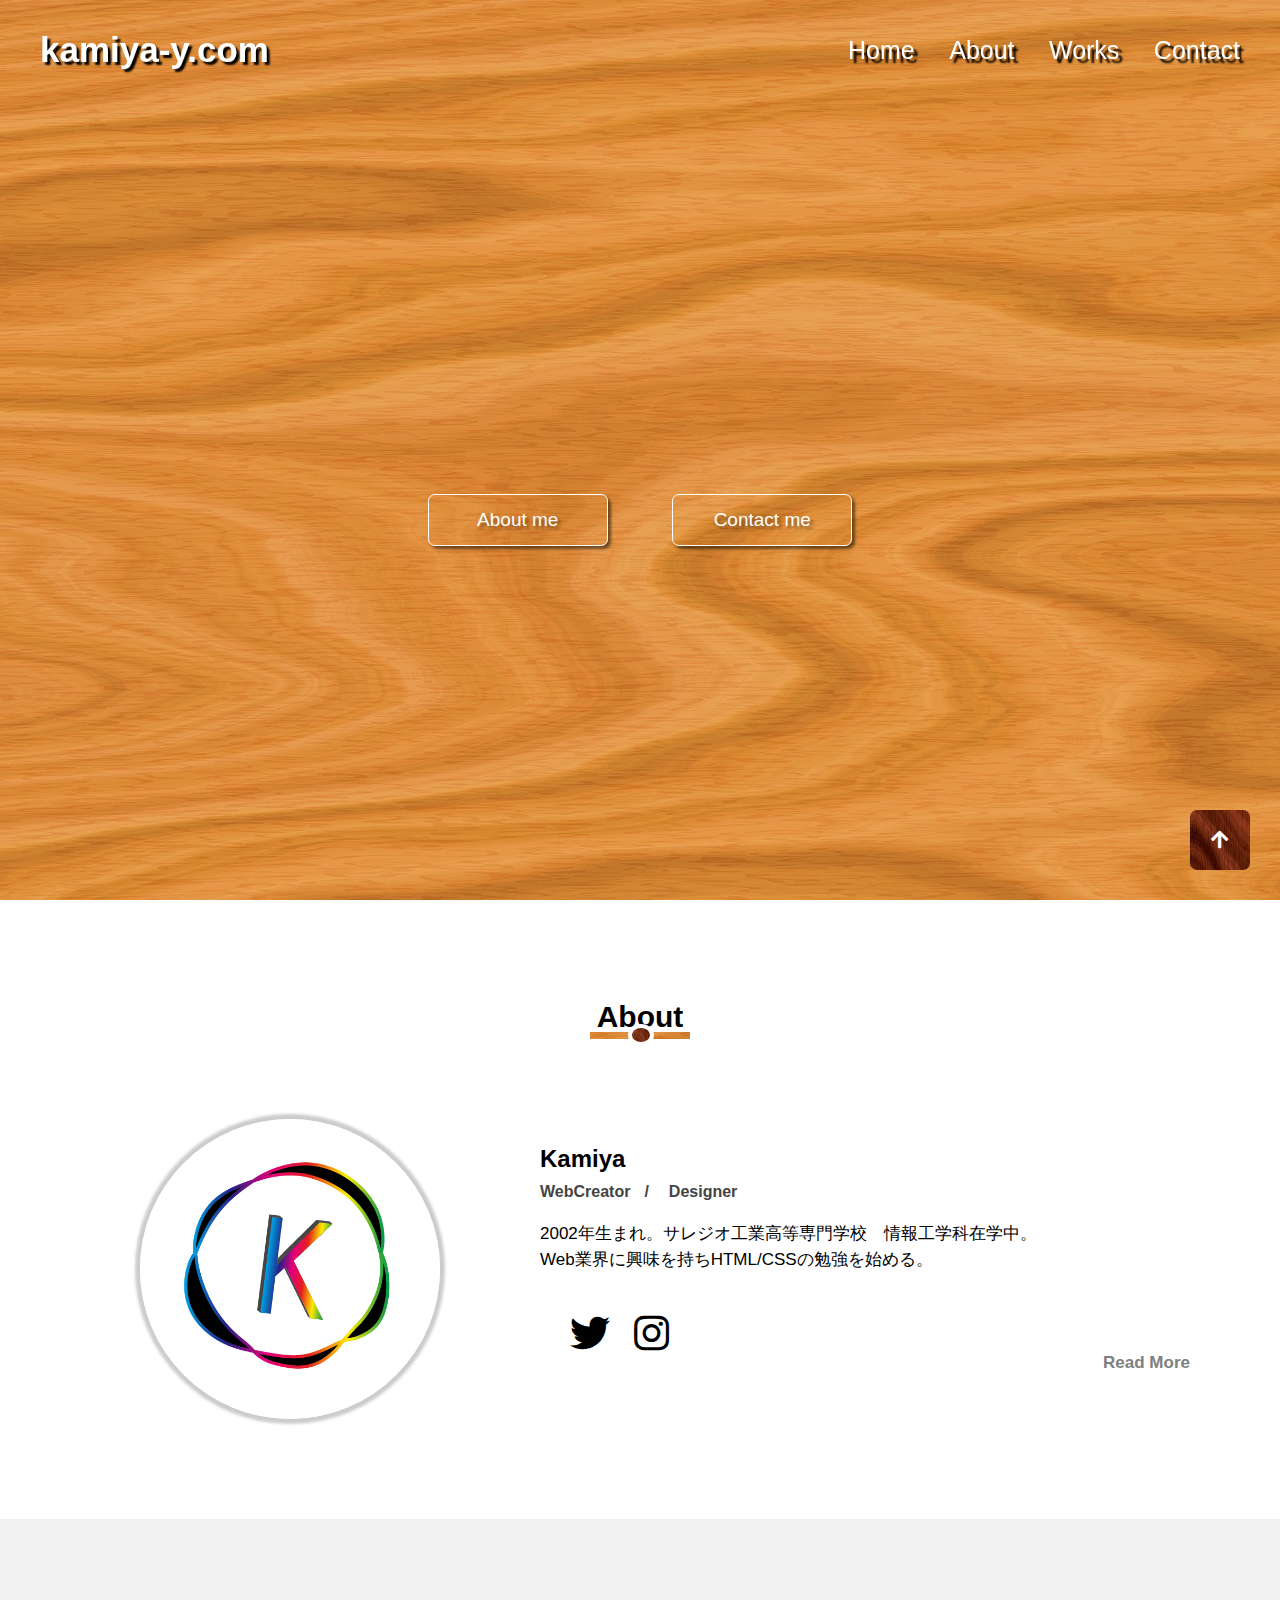
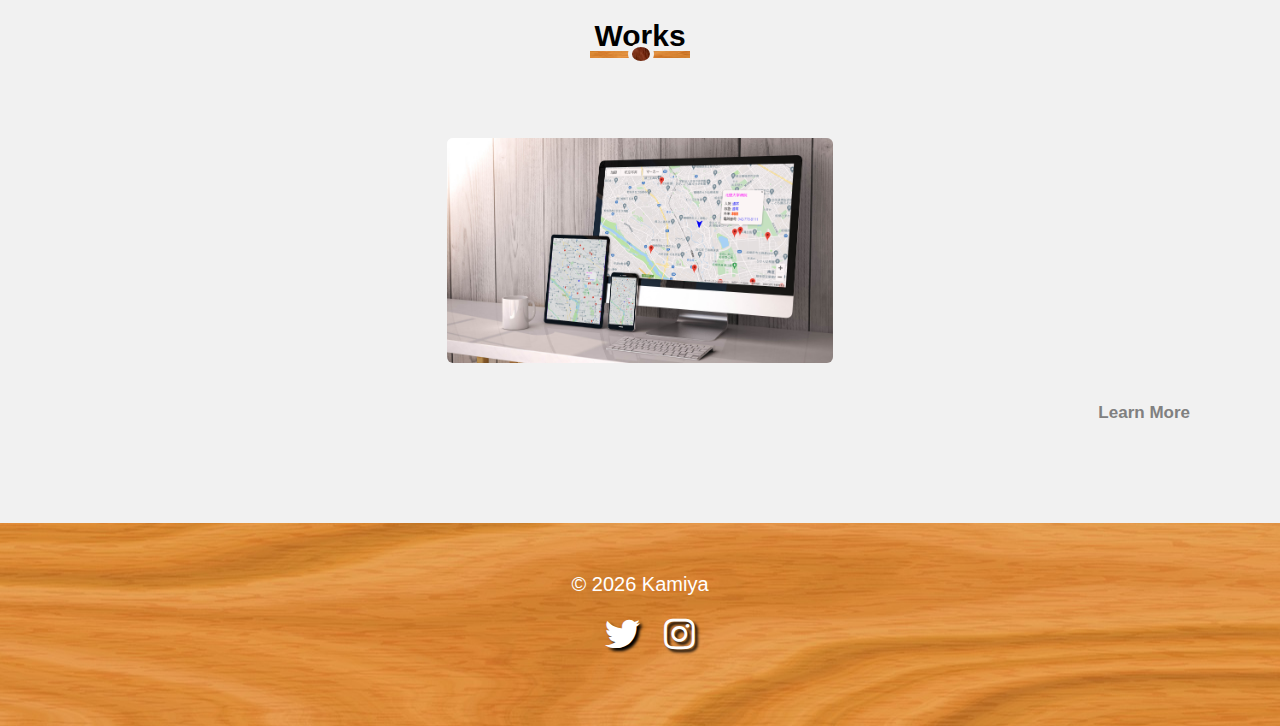
==== index.html @ f26e0601 "Latest version" ====
<!DOCTYPE html>
<html lang="ja">
  <head>
    <!-- Global site tag (gtag.js) - Google Analytics -->
    <script async src="https://www.googletagmanager.com/gtag/js?id=UA-159434631-1"></script>
    <script>
      window.dataLayer = window.dataLayer || [];
      function gtag(){dataLayer.push(arguments);}
      gtag('js', new Date());

      gtag('config', 'UA-159434631-1');
    </script>
    <meta charset="UTF-8">
    <meta name="viewport" content="width=device-width">
    <title>Home</title>
    <link rel="shortcut icon" href="favicon.ico">
    <link rel="stylesheet" href="css/styles.css">
    <link rel="stylesheet" href="css/home.css">
    <link rel="stylesheet" href="css/works.css">
    <script src="js/jquery-3.5.1.min.js"></script>
    <script src="js/scripts.js"></script>
    <link rel="stylesheet" href="css/fontawesome/css/all.css">
  </head>

  <body>
    <nav class="navbar">
      <div class="inner">
        <a href="/" class="logo">kamiya-y.com</a>
        <button class="toggle-menu">
          <span></span>
          <span></span>
          <span></span>
        </button>
        <div class="navbar-menu">
          <a href="/">Home</a>
          <a href="/about">About</a>
          <a href="/works">Works</a>
          <a href="mailto:info@kamiya-y.com">Contact</a>
        </div>
      </div>
    </nav>

    <section id="home">
      <div class="inner">
        <div class="content">
          <h1>
            <span>H</span>
            <span>O</span>
            <span>M</span>
            <span>E</span>
          </h1>
          <div class="button">
            <a href="#about">About me</a>
            <a href="mailto:info@kamiya-y.com">Contact me</a>
          </div>
        </div>
      </div>
    </section>

    <section id="about">
      <div class="inner">
        <h1 class="title">About</h1>
        <div class="about-content">
          <img src="img/kamiya.jpg" alt="Kamiya" class="about-picture">
          <div class="about-text">
            <h2>Kamiya</h2>
            <h3>
              <span>WebCreator</span>
              <span>Designer</span>
            </h3>
            <p>
              2002年生まれ。サレジオ工業高等専門学校　情報工学科在学中。
              <br>
              Web業界に興味を持ちHTML/CSSの勉強を始める。
            </p>

            <div class="social-media-link">
              <a href="https://twitter.com/kamiya_y_com" target="_blank" class="fab fa-twitter" id="twitter"></a>
              <a href="https://www.instagram.com/kamiya_y_com/" target="_blank" class="fab fa-instagram" id="instagram"></a>
              <!-- <a href="#" class="fab fa-youtube" id="youtube"></a> -->
            </div>

            <h4>
              <a href="/about/#about">Read More</a>
            </h4>
          </div>
          
        </div>
      </div>
    </section>

    <section id="works" class="grey">
      <div class="inner">
        <h1 class="title">Works</h1>
        <div class="works">
          <a href="https://kamiya-y.jp/works/archive/MedicalStatusMap/index.html" class="work">
            <img src="../img/works/Medical-Institution-Status-Map.png" alt="work">
            <div class="info">
              医療機関受け入れ可否状況MAP(ver.2.0)
              <p class="caution">(読み込みに時間がかかります)</p>
            </div>
          </a>
        </div>
            <h4>
              <a href="/works/#works">Learn More</a>
            </h4>
    </section>

    <footer>
      <div class="inner">
        <div class="copyright">
          &copy; <script>document.write(new Date().getFullYear());</script> Kamiya
        </div>
        <div class="social-media-link">
          <a href="https://twitter.com/kamiya_y_com" target="_blank" class="fab fa-twitter" id="twitter"></a>
          <a href="https://www.instagram.com/kamiya_y_com/" target="_blank" class="fab fa-instagram" id="instagram"></a>
          <!-- <a href="#" class="fab fa-youtube" id="youtube"></a> -->
        </div>
      </div>
    </footer>

    <button class="TOP fas fa-arrow-up"></button>

  </body>
</html>
---- css/styles.css ----
* {
  box-sizing: border-box;
  font-family: "inherit",sans-serif;
  margin: 0;
  padding: 0;
  text-decoration: none;
}

html {
  scroll-behavior: smooth;
}

::-webkit-scrollbar {
  display: none;
}

.inner {
  margin: auto;
  max-width: 1300px;
  padding: 0 40px;
}

/* navbar css */

.navbar {
  background: transparent;
  padding: 30px 0;
  position: fixed;
  text-shadow: 4px 4px 2px black;
  top: 0;
  transition: .3s linear;
  width: 100%;
  z-index: 10;
}

.navbar .inner {
  align-items: center;
  display: flex;
  justify-content: space-between;
}

.logo {
  color: white;
  font-size: 35px;
  font-weight: bold;
  text-shadow: 3px 3px 2px black;
}

.toggle-menu {
  background: none;
  border: none;
  cursor: pointer;
  display: none;
  outline: none;
  position: relative;
  width: 30px;
  z-index: 10;
}

.toggle-menu span {
  background: white;
  display: block;
  height: 3px;
  margin: 6px 0;
  position: relative;
  transition: .3s linear;
}

.navbar-menu a {
  color: white;
  font-size: 25px;
  font-weight: 500;
  margin-left: 30px;
  transition: .2s linear;
}

.navbar-menu a:hover {
  text-shadow: 0 0 .65px black, 0 0 .65px black;
}

.sticky {
  background: white;
  padding: 18px 0;
}

.sticky .logo {
  color: black;
  text-shadow: 2px 2px 2px grey;
}

.sticky .navbar-menu a {
  color: black;
  text-shadow: 2.5px 2.5px 2px grey;
}

.sticky .navbar-menu a:hover {
  text-shadow: 0 0 .65px #333, 0 0 .65px #333;
}

.sticky .toggle-menu span {
  background: black;
}

/* home css */

#home {
  background: url(../img/lightwood.jpg) no-repeat center;
  background: cover fixed;
  height: 100vh;
  min-height: 500px;
  /* opacity: 0.7; */
}

#home .inner {
  align-items: center;
  display: flex;
  height: 100%;
  justify-content: center;
  text-align: center;
}

#home .content {
  color: white;
  width: 100%;
}

#home .content h1 {
  font-size: 70px;
  text-shadow: 7px 7px 5px black;
}

#home .content h1 span {
  animation: drop 90s 1s ease-in-out forwards;
  display: inline-block;
  transform: translateY(-700px);
}

#home .content h1 span:nth-child(1) {
  animation: drop 2s 1s ease-in-out forwards;
}

#home .content h1 span:nth-child(2) {
  animation: drop 2s 1.2s ease-in-out forwards;
}

#home .content h1 span:nth-child(3) {
  animation: drop 2s 1.4s ease-in-out forwards;
}

#home .content h1 span:nth-child(4) {
  animation: drop 2s 1.6s ease-in-out forwards;
}

#home .content h1 span:nth-child(5) {
  animation: drop 2s 1.8s ease-in-out forwards;
}

#home .content h1 span:nth-child(6) {
  animation: drop 2s 2.0s ease-in-out forwards;
}

#home .content h1 span:nth-child(7) {
  animation: drop 2s 2.2s ease-in-out forwards;
}

@keyframes drop {
  40% {
    transform: translateY(30px);
  }
  50% {
    transform: translateY(15px);
  }
  100% {
    transform: translateY(15px);
  }
}

/* content section css */

section {
  background: white;
  padding: 100px 0;
}

section.grey {
  background: #f1f1f1;
}

section.grey .title::after {
  border: 4px solid #f1f1f1;
}

/* sns css */

.social-media-link {
  height: 50px;
  margin: 20px 0 10px 20px;
}

.social-media-link a {
  color: white;
  font-size: 35px;
  margin: 0 10px;
  text-shadow: 3px 3px 3px black;
  transition: .2s linear;
}

#twitter:hover {
  color: #00acee;
  text-shadow: none;
}

#instagram:hover {
  background: radial-gradient(circle at 30% 107%, #fdf497 0%, #fdf497 5%, #fd5949 45%, #d6249f 60%, #285aeb 90%);
  -webkit-background-clip: text;
          background-clip: text;
  -webkit-text-fill-color: transparent;
  text-shadow: none;
}

#youtube:hover {
  background: radial-gradient(at center, white 40%, transparent 40%);
  color: red;
  text-shadow: none;
}

/* content title css */

.title {
  color: black;
  font-size: 30px;
  margin-bottom: 80px;
  padding-bottom: 5px;
  position: relative;
  text-align: center;
}

.title::before {
  background: url(../img/lightwood.jpg);
  bottom: 0;
  content: "";
  height: 7px;
  left: calc(50% - 50px);
  position: absolute;
  width: 100px;
}

.title::after {
  background: url(../img/darkwood.jpg);
  border: 4px solid white;
  border-radius: 50%;
  bottom: -7px;
  content: "";
  height: 14px;
  left: calc(50% - 12px);
  position: absolute;
  width: 18px;
}

/* footer css */

footer {
  background: url(../img/lightwood.jpg) no-repeat center;
  color: white;
  padding: 50px 0;
  text-align: center;
}

.copyright {
  font-size: 20px;
}

/* go to top css */

.TOP {
  background: url(../img/darkwood.jpg) no-repeat;
  border: none;
  border-radius: 7px;
  bottom: 30px;
  color: white;
  cursor: pointer;
  display: none;
  font-size: 20px;
  font-weight: bold;
  height: 60px;
  outline: none;
  position: fixed;
  right: 30px;
  width: 60px;
  z-index: 10;
}

.TOP:active {
  box-shadow: 0 0 1px rgba(0, 0, 0, .2);
  transform: translate3d(0,4px,0);
}


@media screen and (max-width: 980px) {
  .logo {
    font-size: 20px;
  }

  .toggle-menu {
    display: block;
  }

  .navbar-menu {
    background: url(../img/wood.jpg);
    height: 100vh;
    max-width: 400px;
    padding: 80px 50px;
    position: fixed;
    right: -100%;
    top: 0;
    transition: .3s linear;
    width: 100%;
  }

  .navbar-menu a {
    display: block;
    font-size: 30px;
    margin: 30px 0;
    text-shadow: none;
  }

  .sticky .navbar-menu a {
    color: white;
    text-shadow: none;
  }

  .navbar-menu.active {
    right: 0;
  }

  .toggle-menu.active span:nth-child(1) {
    background: white;
    top: 4px;
    transform: rotate(-45deg);
  }

  .toggle-menu.active span:nth-child(2) {
    background: white;
    opacity: 0;
  }

  .toggle-menu.active span:nth-child(3) {
    background: white;
    bottom: 14px;
    transform: rotate(45deg);
  }

  .inner {
    max-width: 800px;
  }
}

@media screen and (max-width: 600px) {
  .inner {
    padding: 0 20px;
  }
}
---- css/home.css ----
/* home css */
#home .button {
  margin-top: 60px;
}

#home .button a {
  border: 1px solid white;
  border-radius: 7px;
  box-shadow: 3px 3px 3px rgba(0, 0, 0, .507);
  color: white;
  display: inline-block;
  font-size: 19px;
  margin: 15px 30px;
  padding: 14px 0;
  text-shadow: 3px 3px 3px rgba(0, 0, 0, .356);
  transition: .2s linear;
  width: 180px;
}

#home .button a:hover {
  box-shadow: 0 0 1px rgba(0, 0, 0, .2);
  text-shadow: 0 0 .65px black, 0 0 .65px black;
  -webkit-transform: translateY(4px);
          transform: translateY(4px);
}

/* about css */

.about-content {
  align-items: center;
  display: flex;
  flex-wrap: wrap;
  margin: 0 auto;
}

.about-picture {
  border-radius: 50%;
  box-shadow: 0 0 3px 5px #ccc;
  height: 300px;
  margin: 0 100px;
  width: 300px;
}

.about-text {
  flex: 1;
}

.about-text h3 {
  color: #444;
  font-size: 16px;
  margin: 10px 0;
}

.about-text h3 span:nth-child(1):after {
  content: "/";
  display: inline-block;
  height: 6px;
  margin: 0 14px;
  width: 6px;
}

.about-text p {
  font-size: 17px;
  line-height: 26px;
  margin-top: 20px;
  text-align: justify;
}

.about-text h4 {
  float: right;
  font-size: 17px;
  margin: 0 50px 20px 0;
}

.about-text h4 a {
  color: grey;
}

.about-text .social-media-link a {
  color: black;
  font-size: 40px;
  margin: 20px 10px;
  text-shadow: none;
}

/* works css */

.works {
  display: flex;
  flex-wrap: wrap;
  justify-content: space-between;
}

.work {
  border-radius: 6px;
  cursor: pointer;
  margin: 10px 0;
  overflow: hidden;
  position: relative;
  width: calc(33% - 10px);
}

.work img {
  height: 100%;
  transition: .4s linear;
  width: 100%;
}

.work::before {
  background: white;
  content: "";
  height: 100%;
  opacity: 0;
  position: absolute;
  transform: scale(0);
  transition: .2s linear;
  width: 100%;
  z-index: 1;
}

.work .info {
  bottom: 40px;
  color: black;
  left: 40px;
  opacity: 0;
  position: absolute;
  transition: .4s linear;
  z-index: 2;
}

.work:hover img {
  transform: scale(1.4);
}

.work:hover::before,
.work:hover .info {
  opacity: .5;
  transform: scale(1);
}

#works h4 {
  font-size: 17px;
  margin: 40px 50px 0 0;
  text-align: right;
}

#works h4 a {
  color: grey;
}

@media screen and (max-width: 980px) {
  .about-picture {
    margin: 0 auto 60px;
  }

  .about-text {
    flex: 100%;
    text-align: center;
  }

  .about-text h4,
  .works h4 {
    margin: 40px 0 0;
    text-align: right;
    width: 100%;
  }

  .work {
    width: calc(50% - 10px);
  }
}
---- css/works.css ----
/* works css */
.works {
  display: flex;
  flex-wrap: wrap;
  justify-content: space-between;
}

.work {
  border-radius: 6px;
  cursor: pointer;
  margin: 10px 0;
  overflow: hidden;
  position: relative;
  width: calc(33% - 10px);
}

.work img {
  margin: 0 auto;
  transition: .4s linear;
  width: 100%;
}

.works a {
  align-items: center;
  background: white;
  display: flex;
  margin: 0 auto;
}

.work video {
  transition: .4s linear;
  width: 100%;
}

.work::before {
  background: white;
  content: "";
  height: 100%;
  opacity: 0;
  position: absolute;
  transform: scale(0);
  transition: .2s linear;
  width: 100%;
  z-index: 1;
}

.work .info {
  bottom: 25px;
  color: black;
  font-size: 20px;
  margin-left: 10px;
  opacity: 0;
  position: absolute;
  transition: .4s linear;
  width: calc(100% - 10px);
  z-index: 2;
}

.caution {
  color: red;
  font-size: 20px;
  font-weight: bold;
}

.work:hover img {
  transform: scale(1.4);
}

.work:hover video {
  transform: scale(1.4);
}

.work:hover .info {
  opacity: 1;
}

.work:hover::before {
  opacity: .7;
  transform: scale(1);
}
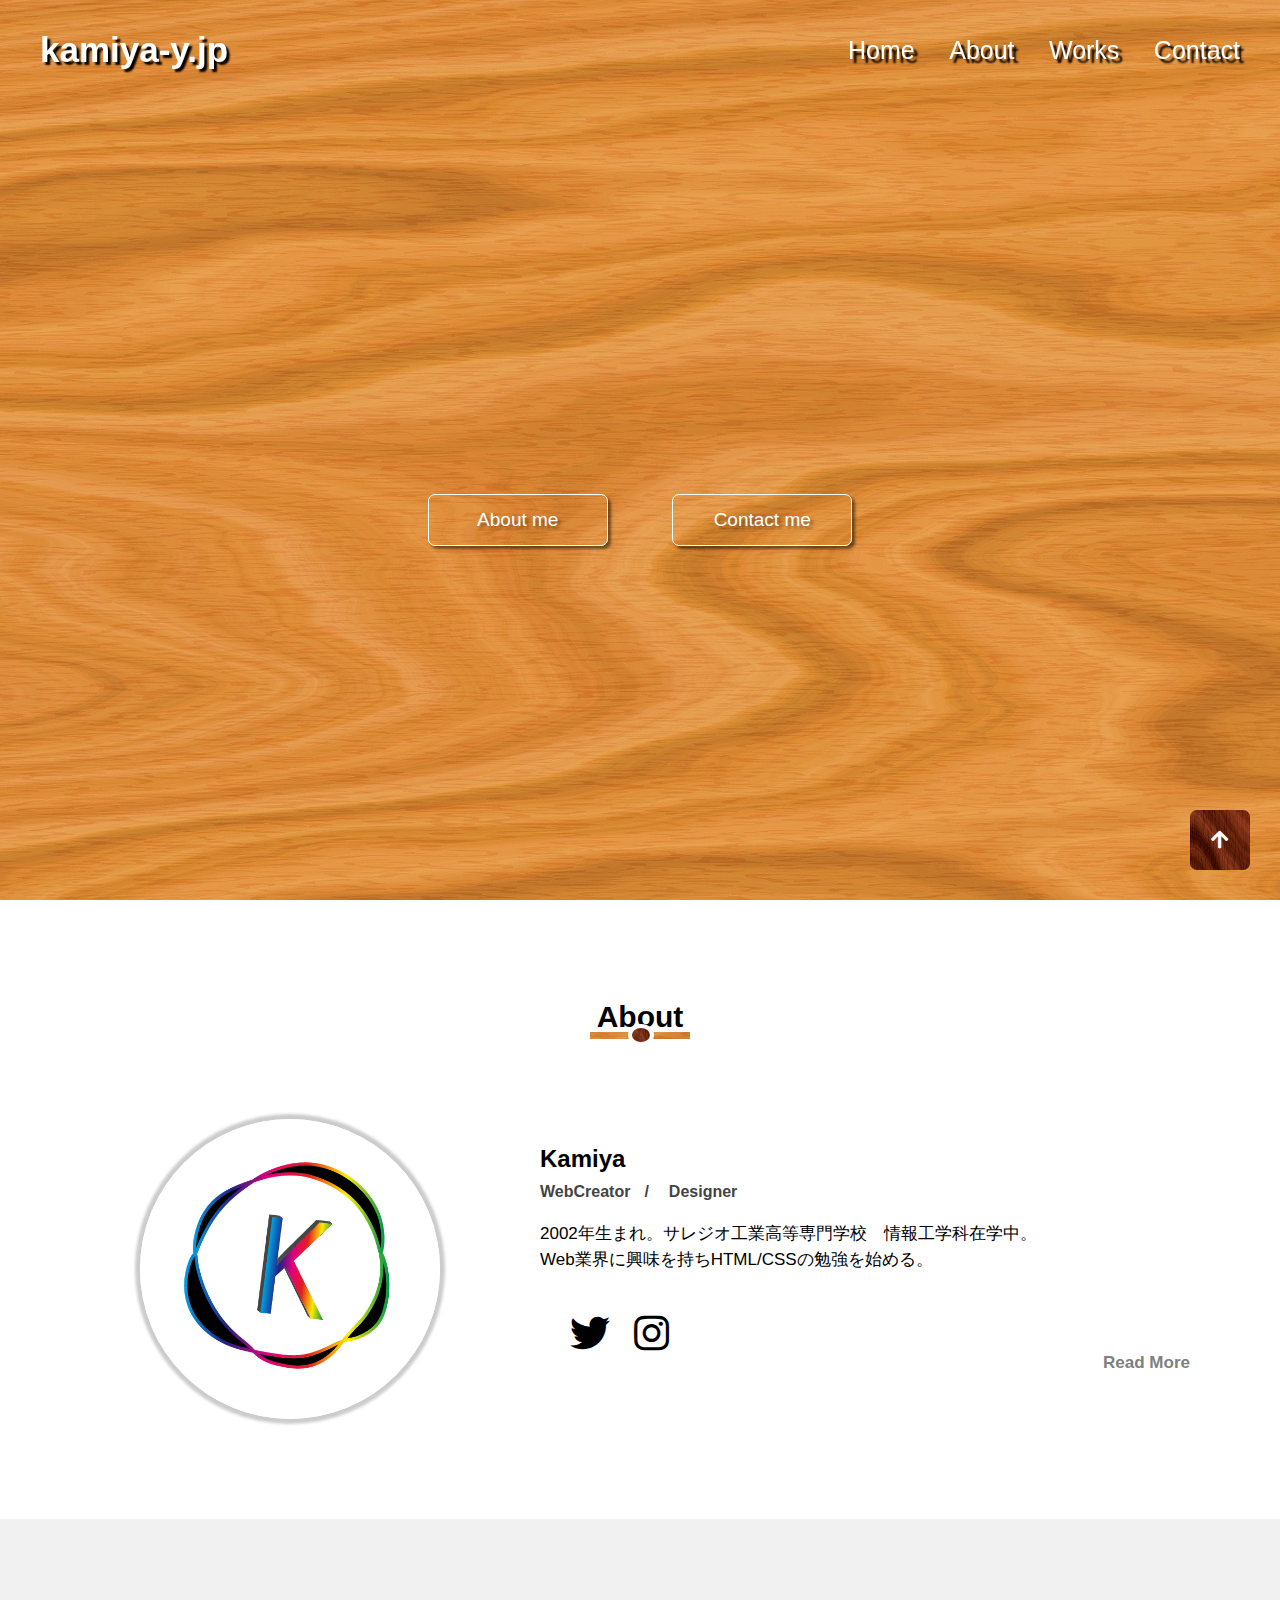
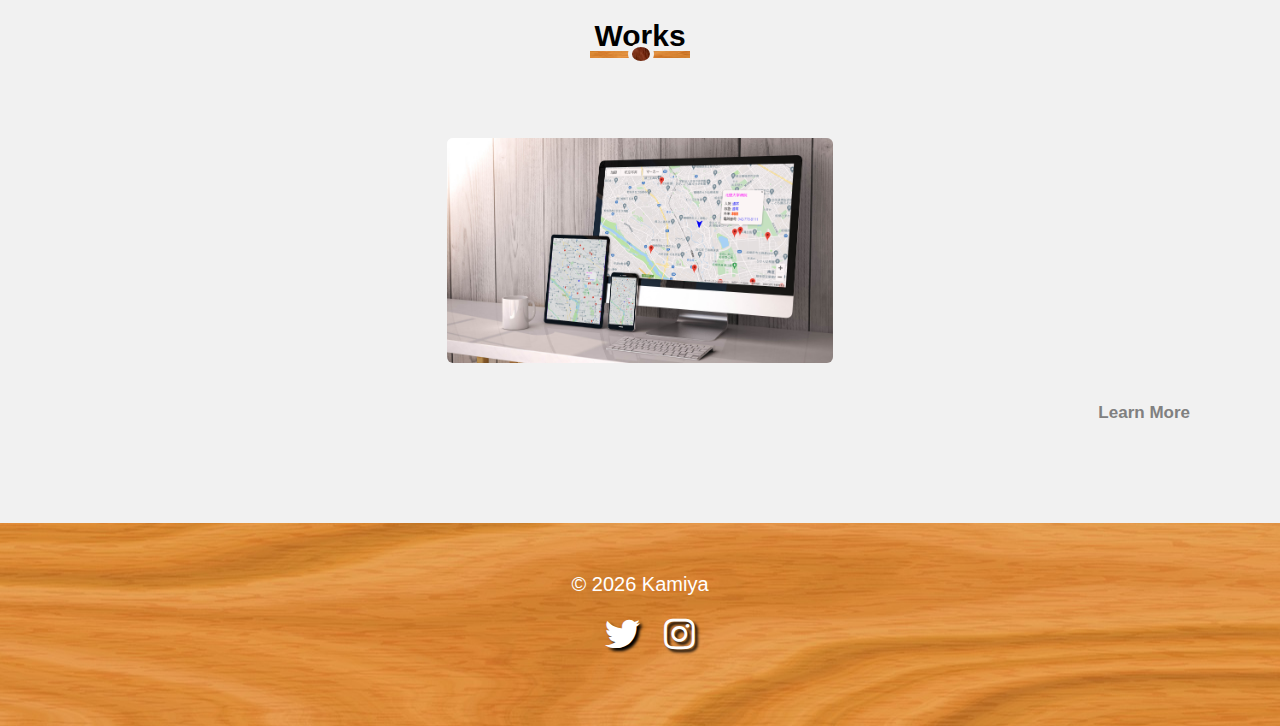
==== commit df3cca0d: "Add files via upload" ====
--- a/index.html
+++ b/index.html
@@ -1,125 +1,115 @@
-<!DOCTYPE html>
-<html lang="ja">
-  <head>
-    <!-- Global site tag (gtag.js) - Google Analytics -->
-    <script async src="https://www.googletagmanager.com/gtag/js?id=UA-159434631-1"></script>
-    <script>
-      window.dataLayer = window.dataLayer || [];
-      function gtag(){dataLayer.push(arguments);}
-      gtag('js', new Date());
-
-      gtag('config', 'UA-159434631-1');
-    </script>
-    <meta charset="UTF-8">
-    <meta name="viewport" content="width=device-width">
-    <title>Home</title>
-    <link rel="shortcut icon" href="favicon.ico">
-    <link rel="stylesheet" href="css/styles.css">
-    <link rel="stylesheet" href="css/home.css">
-    <link rel="stylesheet" href="css/works.css">
-    <script src="js/jquery-3.5.1.min.js"></script>
-    <script src="js/scripts.js"></script>
-    <link rel="stylesheet" href="css/fontawesome/css/all.css">
-  </head>
-
-  <body>
-    <nav class="navbar">
-      <div class="inner">
-        <a href="/" class="logo">kamiya-y.com</a>
-        <button class="toggle-menu">
-          <span></span>
-          <span></span>
-          <span></span>
-        </button>
-        <div class="navbar-menu">
-          <a href="/">Home</a>
-          <a href="/about">About</a>
-          <a href="/works">Works</a>
-          <a href="mailto:info@kamiya-y.com">Contact</a>
-        </div>
-      </div>
-    </nav>
-
-    <section id="home">
-      <div class="inner">
-        <div class="content">
-          <h1>
-            <span>H</span>
-            <span>O</span>
-            <span>M</span>
-            <span>E</span>
-          </h1>
-          <div class="button">
-            <a href="#about">About me</a>
-            <a href="mailto:info@kamiya-y.com">Contact me</a>
-          </div>
-        </div>
-      </div>
-    </section>
-
-    <section id="about">
-      <div class="inner">
-        <h1 class="title">About</h1>
-        <div class="about-content">
-          <img src="img/kamiya.jpg" alt="Kamiya" class="about-picture">
-          <div class="about-text">
-            <h2>Kamiya</h2>
-            <h3>
-              <span>WebCreator</span>
-              <span>Designer</span>
-            </h3>
-            <p>
-              2002年生まれ。サレジオ工業高等専門学校　情報工学科在学中。
-              <br>
-              Web業界に興味を持ちHTML/CSSの勉強を始める。
-            </p>
-
-            <div class="social-media-link">
-              <a href="https://twitter.com/kamiya_y_com" target="_blank" class="fab fa-twitter" id="twitter"></a>
-              <a href="https://www.instagram.com/kamiya_y_com/" target="_blank" class="fab fa-instagram" id="instagram"></a>
-              <!-- <a href="#" class="fab fa-youtube" id="youtube"></a> -->
-            </div>
-
-            <h4>
-              <a href="/about/#about">Read More</a>
-            </h4>
-          </div>
-          
-        </div>
-      </div>
-    </section>
-
-    <section id="works" class="grey">
-      <div class="inner">
-        <h1 class="title">Works</h1>
-        <div class="works">
-          <a href="https://kamiya-y.jp/works/archive/MedicalStatusMap/index.html" class="work">
-            <img src="../img/works/Medical-Institution-Status-Map.png" alt="work">
-            <div class="info">
-              医療機関受け入れ可否状況MAP(ver.2.0)
-              <p class="caution">(読み込みに時間がかかります)</p>
-            </div>
-          </a>
-        </div>
-            <h4>
-              <a href="/works/#works">Learn More</a>
-            </h4>
-    </section>
-
-    <footer>
-      <div class="inner">
-        <div class="copyright">
-          &copy; <script>document.write(new Date().getFullYear());</script> Kamiya
-        </div>
-        <div class="social-media-link">
-          <a href="https://twitter.com/kamiya_y_com" target="_blank" class="fab fa-twitter" id="twitter"></a>
-          <a href="https://www.instagram.com/kamiya_y_com/" target="_blank" class="fab fa-instagram" id="instagram"></a>
-          <!-- <a href="#" class="fab fa-youtube" id="youtube"></a> -->
-        </div>
-      </div>
-    </footer>
-
-    <button class="TOP fas fa-arrow-up"></button>
-
-  </body>
+<!DOCTYPE html>
+<html lang="ja">
+  <head>
+    <meta charset="UTF-8">
+    <meta name="viewport" content="width=device-width">
+    <title>Home</title>
+    <link rel="shortcut icon" href="favicon.ico">
+    <link rel="stylesheet" href="css/styles.css">
+    <link rel="stylesheet" href="css/home.css">
+    <link rel="stylesheet" href="css/works.css">
+    <script src="js/jquery-3.5.1.min.js"></script>
+    <script src="js/scripts.js"></script>
+    <link rel="stylesheet" href="css/fontawesome/css/all.css">
+  </head>
+
+  <body>
+    <nav class="navbar">
+      <div class="inner">
+        <a href="/" class="logo">kamiya-y.jp</a>
+        <button class="toggle-menu">
+          <span></span>
+          <span></span>
+          <span></span>
+        </button>
+        <div class="navbar-menu">
+          <a href="/">Home</a>
+          <a href="/about">About</a>
+          <a href="/works">Works</a>
+          <a href="mailto:info@kamiya-y.jp">Contact</a>
+        </div>
+      </div>
+    </nav>
+
+    <section id="home">
+      <div class="inner">
+        <div class="content">
+          <h1>
+            <span>H</span>
+            <span>O</span>
+            <span>M</span>
+            <span>E</span>
+          </h1>
+          <div class="button">
+            <a href="#about">About me</a>
+            <a href="mailto:info@kamiya-y.jp">Contact me</a>
+          </div>
+        </div>
+      </div>
+    </section>
+
+    <section id="about">
+      <div class="inner">
+        <h1 class="title">About</h1>
+        <div class="about-content">
+          <img src="img/kamiya.jpg" alt="Kamiya" class="about-picture">
+          <div class="about-text">
+            <h2>Kamiya</h2>
+            <h3>
+              <span>WebCreator</span>
+              <span>Designer</span>
+            </h3>
+            <p>
+              2002年生まれ。サレジオ工業高等専門学校　情報工学科在学中。
+              <br>
+              Web業界に興味を持ちHTML/CSSの勉強を始める。
+            </p>
+
+            <div class="social-media-link">
+              <a href="https://twitter.com/kamiya_y_jp" target="_blank" class="fab fa-twitter" id="twitter"></a>
+              <a href="https://www.instagram.com/kamiya_y_jp/" target="_blank" class="fab fa-instagram" id="instagram"></a>
+              <!-- <a href="#" class="fab fa-youtube" id="youtube"></a> -->
+            </div>
+
+            <h4>
+              <a href="/about/#about">Read More</a>
+            </h4>
+          </div>
+          
+        </div>
+      </div>
+    </section>
+
+    <section id="works" class="grey">
+      <div class="inner">
+        <h1 class="title">Works</h1>
+        <div class="works">
+          <a href="https://kamiya-y.jp/works/archive/MedicalStatusMap/index.html" class="work">
+            <img src="../img/works/Medical-Institution-Status-Map.png" alt="work">
+            <div class="info">
+              医療機関受け入れ可否状況MAP(ver.2.0)
+            </div>
+          </a>
+        </div>
+            <h4>
+              <a href="/works/#works">Learn More</a>
+            </h4>
+    </section>
+
+    <footer>
+      <div class="inner">
+        <div class="copyright">
+          &copy; <script>document.write(new Date().getFullYear());</script> Kamiya
+        </div>
+        <div class="social-media-link">
+          <a href="https://twitter.com/kamiya_y_jp" target="_blank" class="fab fa-twitter" id="twitter"></a>
+          <a href="https://www.instagram.com/kamiya_y_jp/" target="_blank" class="fab fa-instagram" id="instagram"></a>
+          <!-- <a href="#" class="fab fa-youtube" id="youtube"></a> -->
+        </div>
+      </div>
+    </footer>
+
+    <button class="TOP fas fa-arrow-up"></button>
+
+  </body>
 </html>